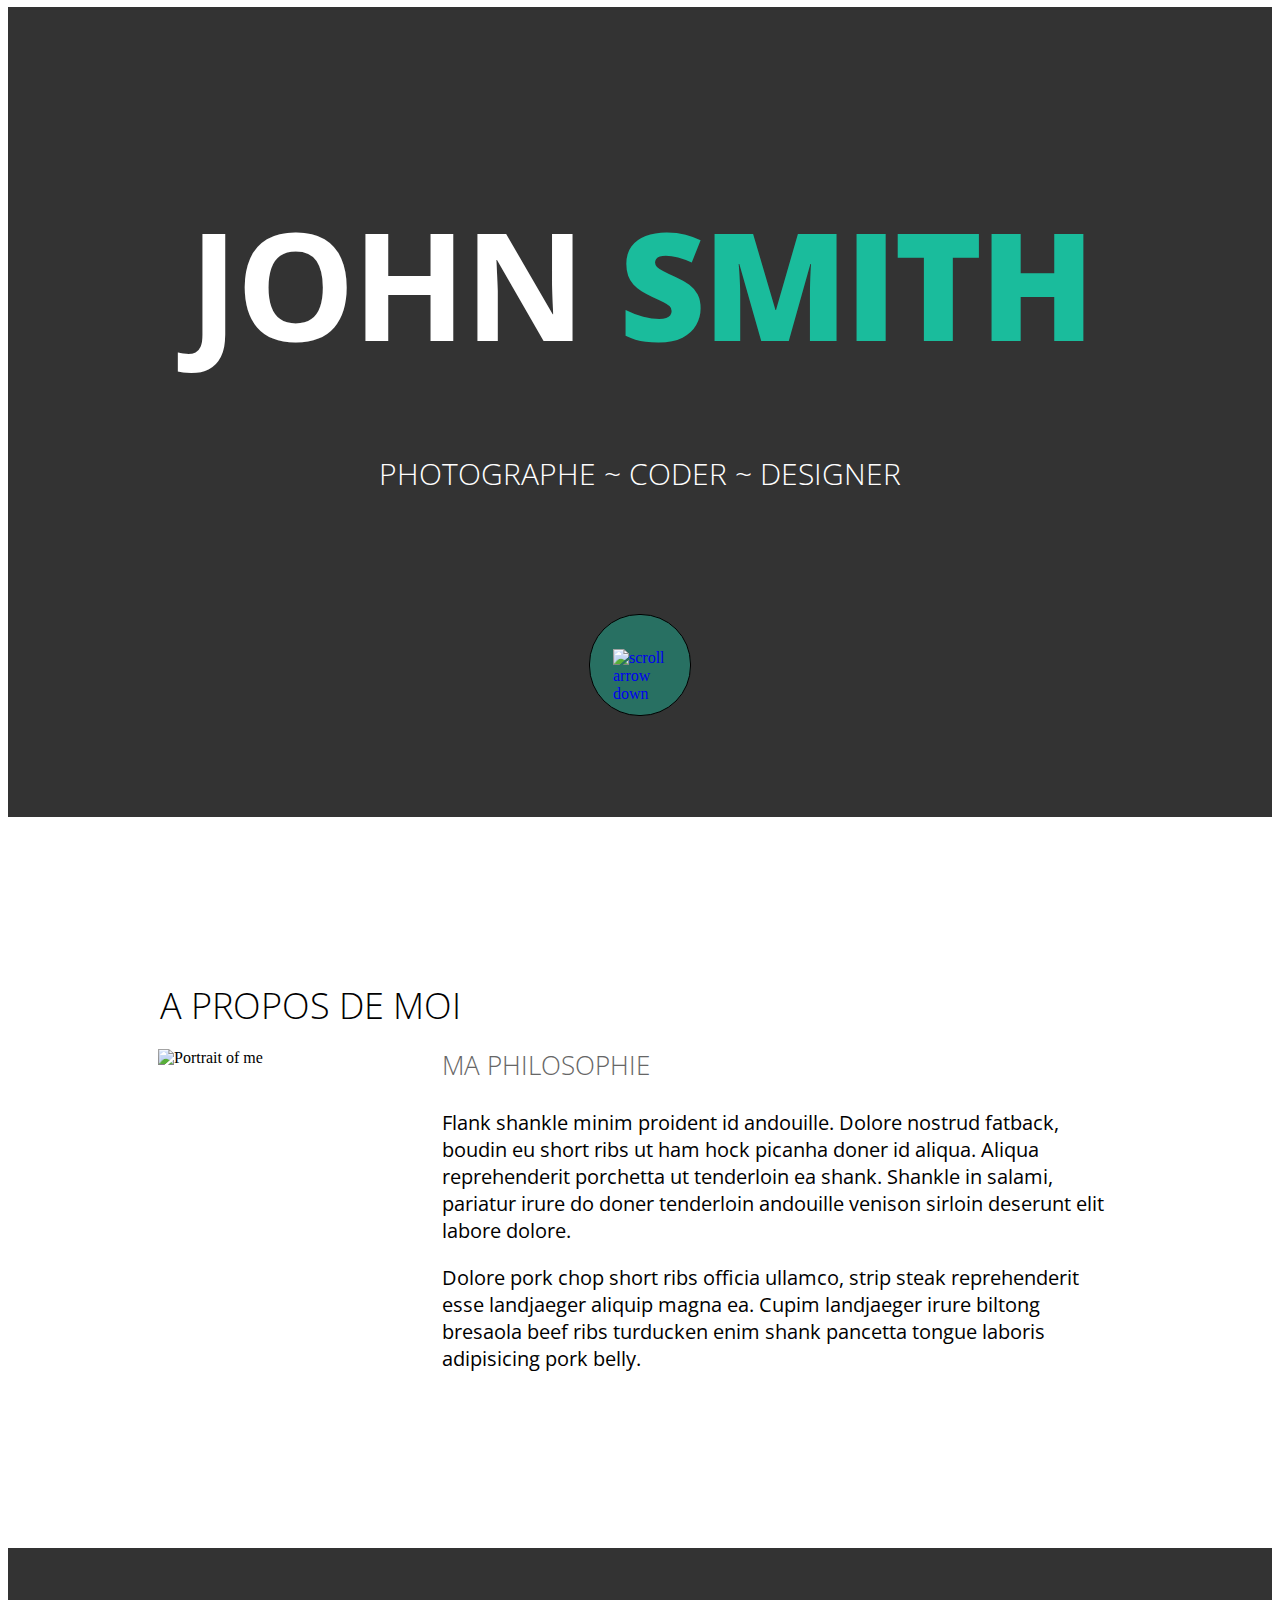
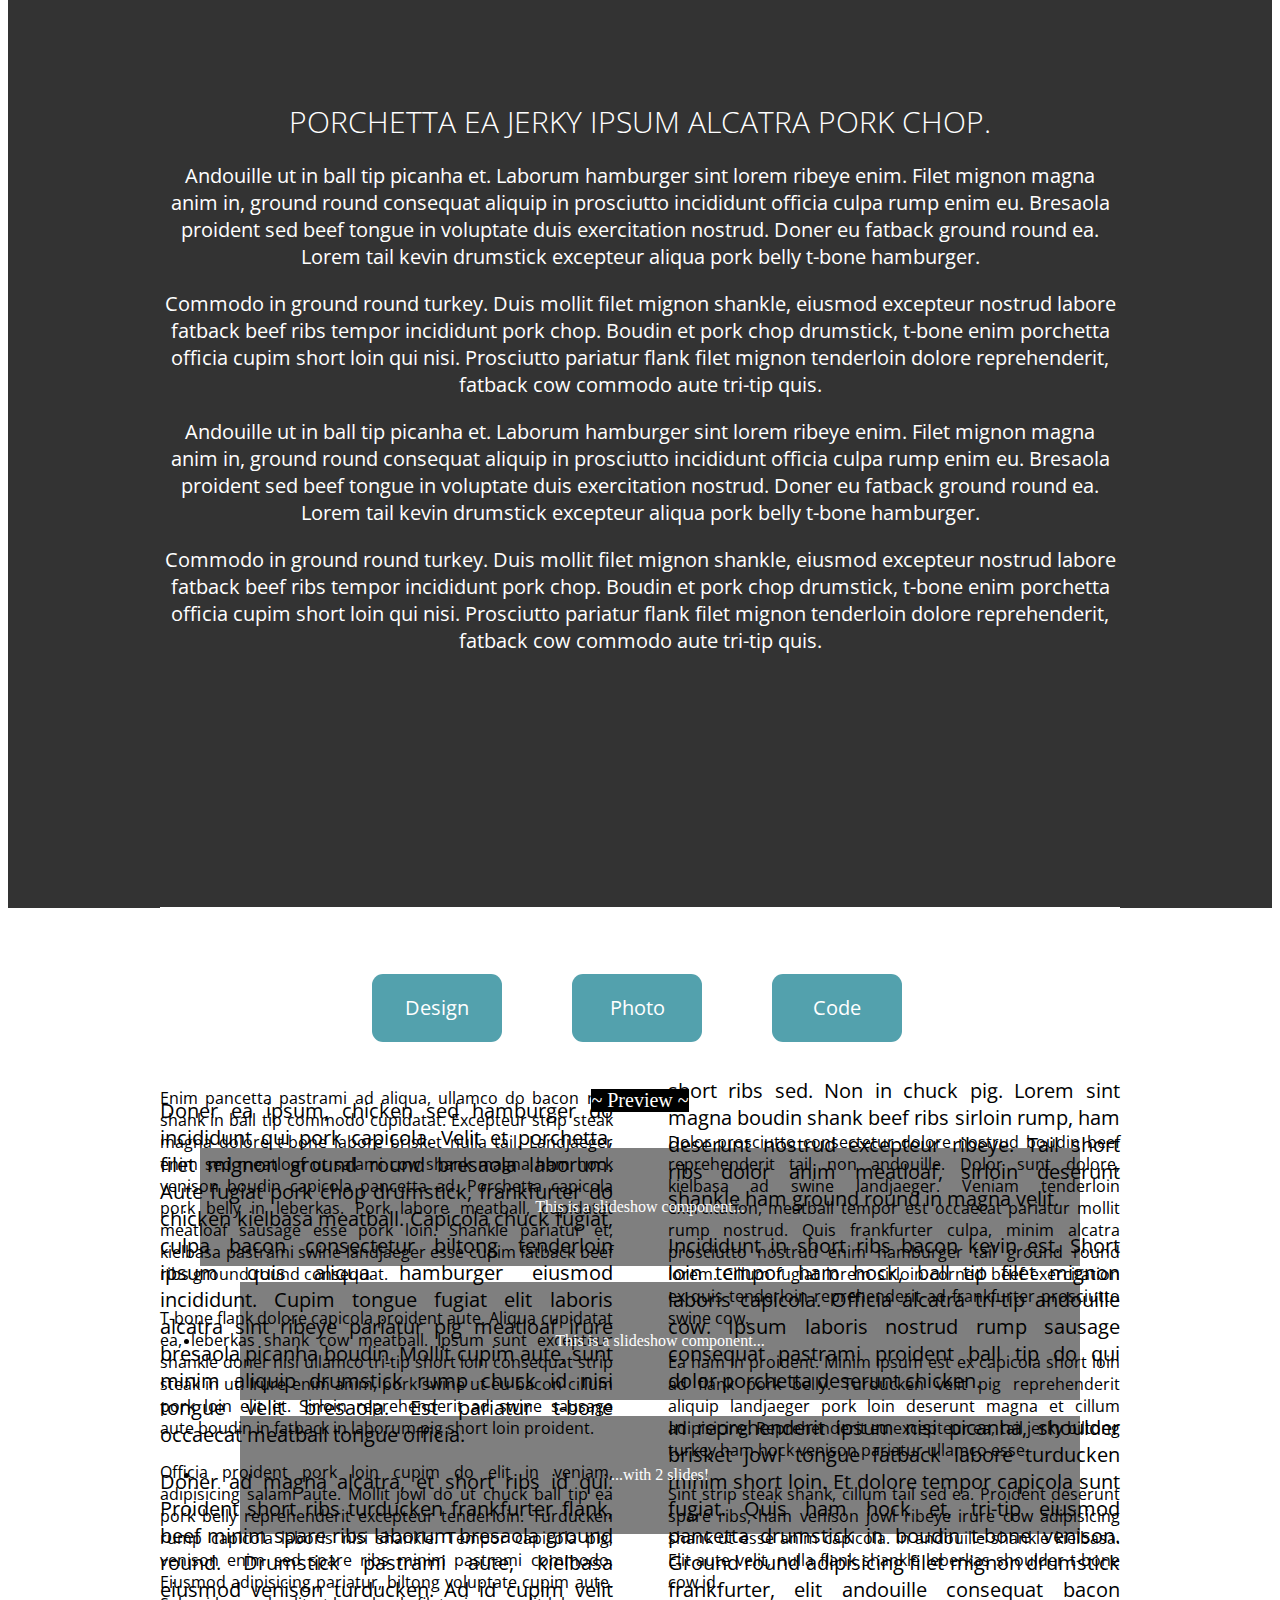
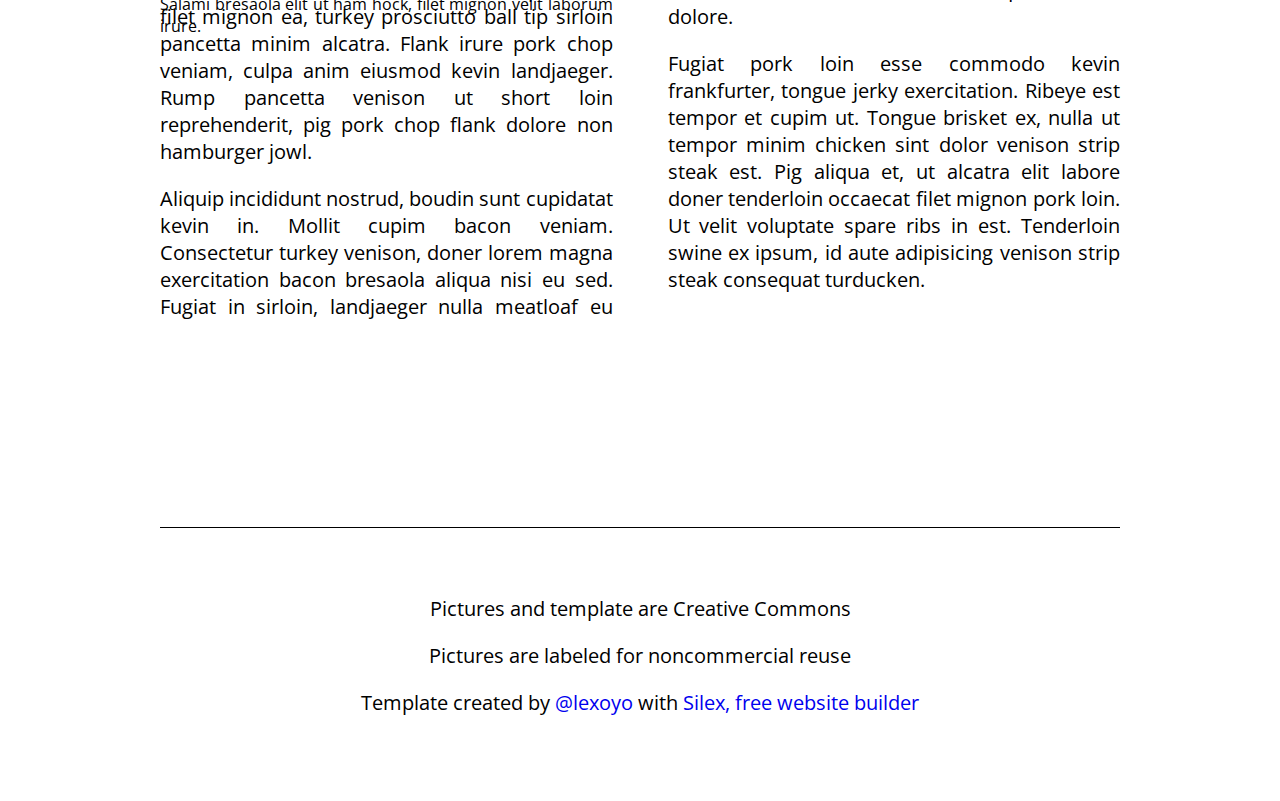
==== index.html @ e816210c "Batch update" ====
<!DOCTYPE html><html lang=""><head><script type="text/javascript" class="silex-json-styles" data-silex-static="">
    window.silex = window.silex || {}
    window.silex.data = {"site":{"width":960},"pages":[{"id":"page-design","displayName":"Design","link":{"linkType":"LinkTypePage","href":"#!page-design"},"canDelete":true,"canProperties":true,"canMove":true,"canRename":true,"opened":false},{"id":"page-photo","displayName":"Photo","link":{"linkType":"LinkTypePage","href":"#!page-photo"},"canDelete":true,"canProperties":true,"canMove":true,"canRename":true,"opened":false},{"id":"page-code","displayName":"Code","link":{"linkType":"LinkTypePage","href":"#!page-code"},"canDelete":true,"canProperties":true,"canMove":true,"canRename":true,"opened":false}]}</script>
    <meta charset="UTF-8">
    <!-- generator meta tag -->
    <!-- leave this for stats and Silex version check -->
    <meta name="generator" content="Silex v2.2.14">
    <!-- End of generator meta tag -->
    <link data-silex-static="" href="https://editor.silex.me/static/2.12/normalize.css" rel="stylesheet">
    <link data-silex-static="" href="https://editor.silex.me/static/2.12/front-end.css" rel="stylesheet">
    <script data-silex-static="" type="text/javascript" src="https://editor.silex.me/static/2.12/jquery.js"></script>
    <script data-silex-static="" type="text/javascript" src="https://editor.silex.me/static/2.12/jquery-ui.js" data-silex-remove-publish=""></script>
    <script data-silex-static="" type="text/javascript" src="https://editor.silex.me/static/2.12/pageable.js" data-silex-remove-publish=""></script>
    <script data-silex-static="" type="text/javascript" src="https://editor.silex.me/static/2.12/front-end.js"></script>

    <style class="silex-style">body, html {scroll-behavior: smooth;}.hero {min-height: 90vh;}.heading1 {text-shadow: 2px -2px 5px rgba(0, 0, 0, 0.75);}.button.page-link-active {background-color: #FC6F5C;}</style>
    <script type="text/javascript" class="silex-script"></script>
    <style class="silex-inline-styles">.body-initial {background-color: rgb(255, 255, 255); position: static;}.silex-id-1489143154958-1 {background-image: url(../../../../../libs/templates/silex-templates/perso2/assets/top-pic.jpg); background-position: center center; background-size: cover; background-repeat: no-repeat; background-color: rgba(51,51,51,1); position: static; margin-top: -1px;}.silex-id-1489143154957-0 {background-color: transparent; position: relative; margin-left: auto; margin-right: auto; display: flex; flex-direction: column; align-items: center; justify-content: space-evenly;}.silex-id-1440793860642-0 {width: 960px; top: 151px; left: 0px; background-color: transparent; border-top-left-radius: 5px; border-top-right-radius: 5px; border-bottom-right-radius: 5px; border-bottom-left-radius: 5px; border-top-width: 0px; border-right-width: 0px; border-bottom-width: 0px; border-left-width: 0px; border-top-style: solid; border-right-style: solid; border-bottom-style: solid; border-left-style: solid; min-height: 394px; position: static;}.silex-id-1440798151836-0 {width: 100px; top: 633px; left: 443px; background-color: rgba(26, 188, 156, 0.447059); border-top-left-radius: 50px; border-top-right-radius: 50px; border-bottom-right-radius: 50px; border-bottom-left-radius: 50px; border-top-width: 1px; border-right-width: 1px; border-bottom-width: 1px; border-left-width: 1px; border-top-style: solid; border-right-style: solid; border-bottom-style: solid; border-left-style: solid; border-top-color: rgb(0, 0, 0); border-right-color: rgb(0, 0, 0); border-bottom-color: rgb(0, 0, 0); border-left-color: rgb(0, 0, 0); min-height: 100px; position: static; display: flex; align-items: center; justify-content: center;}.silex-id-1484954814876-0 {width: 54px; top: 37px; left: 23px; height: 33px; position: static;}.silex-id-1489143327627-3 {background-color: transparent; position: static; margin-top: -1px;}.silex-id-1489143327626-2 {background-color: transparent; min-height: 733px; position: relative; margin-left: auto; margin-right: auto;}.silex-id-1440798996856-3 {width: 489px; top: 129px; left: 0px; min-height: 94px; position: absolute;}.silex-id-1440798669277-2 {width: 242px; top: 233px; left: -2px; height: 300px; position: absolute;}.silex-id-1440799193140-4 {width: 678px; top: 205px; left: 282px; min-height: 347px; position: absolute;}.silex-id-1489143411591-5 {background-color: rgba(51,51,51,1); background-image: url(../../../../../libs/templates/silex-templates/perso2/assets/pic2.jpg); position: static; margin-top: -1px;}.silex-id-1489143411591-4 {background-color: transparent; min-height: 960px; position: relative; margin-left: auto; margin-right: auto;}.silex-id-1440800016088-6 {width: 960px; top: 134px; left: 0px; min-height: 621px; position: absolute;}.silex-id-1489143528708-7 {position: static; margin-top: -1px;}.silex-id-1489143528708-6 {background-color: rgb(255, 255, 255); min-height: 1163px; position: relative; margin-left: auto; margin-right: auto;}.silex-id-1440800306868-7 {width: 130px; top: 67px; left: 212px; background-color: rgb(83, 161, 173); border-top-left-radius: 11px; border-top-right-radius: 11px; border-bottom-right-radius: 11px; border-bottom-left-radius: 11px; min-height: 40px; position: absolute;}.silex-id-1440800468283-8 {width: 130px; top: 67px; left: 412px; background-color: rgb(83, 161, 173); border-top-left-radius: 11px; border-top-right-radius: 11px; border-bottom-right-radius: 11px; border-bottom-left-radius: 11px; min-height: 40px; position: absolute;}.silex-id-1440800509589-9 {width: 130px; top: 67px; left: 612px; background-color: rgb(83, 161, 173); border-top-left-radius: 11px; border-top-right-radius: 11px; border-bottom-right-radius: 11px; border-bottom-left-radius: 11px; min-height: 40px; position: absolute;}.silex-id-1440800819834-10 {width: 960px; top: 170px; left: 0px; min-height: 960px; position: absolute;}.silex-id-1440801309675-13 {width: 960px; top: 180px; left: 0px; min-height: 960px; position: absolute;}.silex-id-1492792986749-1 {height: 979px; width: 960px; background-color: transparent; top: 162px; left: 0px; position: absolute;}.silex-id-1489143627408-9 {position: static; margin-top: -1px;}.silex-id-1489143627407-8 {background-color: rgb(255, 255, 255); min-height: 324px; position: relative; margin-left: auto; margin-right: auto;}.silex-id-1440801730160-14 {width: 960px; top: 58px; left: 0px; border-top-width: 1px; border-right-width: 0px; border-bottom-width: 0px; border-left-width: 0px; border-top-style: solid; border-right-style: solid; border-bottom-style: solid; border-left-style: solid; min-height: 218.25px; position: absolute;}@media only screen and (max-width: 480px) {.silex-id-1489143154957-0 {top: 0px; left: 12px; width: 445px;}.silex-id-1440793860642-0 {top: 75px; left: 11px; width: 423px; min-height: 558px;}.silex-id-1440798151836-0 {width: 70px; min-height: 70px;}.silex-id-1489143327627-3 {top: 1020px; left: 0px;}.silex-id-1489143327626-2 {min-height: 1014px;}.silex-id-1489143528708-7 {top: 6167px; left: 0px;}.silex-id-1489143528708-6 {min-height: 472px;}.silex-id-1440801309675-13 {top: 195px; left: 11px; width: 423px; min-height: 2525px;}}</style>





















    



    
    <title></title>





















































    <meta name="viewport" content="width=device-width, initial-scale=1, maximum-scale=2.2" data-silex-viewport="">












    
    
    
    
<link href="https://fonts.googleapis.com/css?family=Open+Sans:700,300" rel="stylesheet" class="silex-custom-font"><script src="https://editor.silex.me/static/2.12/unslider/unslider-min.js" data-silex-static="" data-dependency=""></script><script src="https://editor.silex.me/static/2.12/unslider/unslider-min.js" data-silex-static="" data-dependency=""></script><link rel="stylesheet" href="https://editor.silex.me/static/2.12/unslider/unslider.css" data-silex-static="" data-dependency=""><link rel="stylesheet" href="https://editor.silex.me/static/2.12/unslider/unslider.css" data-silex-static="" data-dependency=""><style class="silex-style-settings">.website-width {width: 960px;}@media (min-width: 481px) {.silex-editor {min-width: 1160px;}}</style><style class="silex-prodotype-style" data-style-id="all-style">h1 {font-weight: 700; font-size: 150px; color: #FFFFFF; text-align: center; line-height: 1; letter-spacing: -3px;}h2 {font-weight: 300; font-size: 30px; color: #FFFFFF; text-align: center; text-transform: uppercase; line-height: 1;}h3 {font-weight: 300; font-size: 36px; text-transform: uppercase;}.text-element > .silex-element-content {font-family: 'Open Sans', sans-serif;}p {font-size: 20px;}a {text-decoration: none;}[data-silex-href] {text-decoration: none;}@media only screen and (max-width: 480px) {h1 {font-weight: 300; margin-left: 10px; margin-right: 10px;}h2 {margin-left: 10px; margin-right: 10px;}h3 {padding-left: 10px; padding-right: 10px;}.text-element > .silex-element-content {font-size: 150%;}p {font-size: 150%; padding-left: 10px; padding-right: 10px;}b {font-weight: 300;}}</style><style class="silex-prodotype-style" data-style-id="text-style-1">.text-style-1 b {color: #1ABC9C;}</style><style class="silex-prodotype-style" data-style-id="content-black">.content-black h3 {font-size: 26px; color: #666666;}</style><style class="silex-prodotype-style" data-style-id="content-white">.content-white.text-element > .silex-element-content {color: #FFFFFF; text-align: center;}</style><style class="silex-prodotype-style" data-style-id="content-columns">.content-columns.text-element > .silex-element-content {text-align: justify; columns: 2; column-gap: 55px;}@media only screen and (max-width: 480px) {.content-columns.text-element > .silex-element-content {columns: 1;}}</style><style class="silex-prodotype-style" data-style-id="footer">.footer.text-element > .silex-element-content {text-align: center;}</style></head>

<body data-silex-id="body-initial" class="body-initial enable-mobile all-style prevent-resizable prevent-selectable editable-style silex-runtime" data-silex-type="container-element" style="">
    <section data-silex-type="container-element" class="container-element editable-style silex-id-1489143154958-1 section-element prevent-resizable" data-silex-id="silex-id-1489143154958-1">
        <div data-silex-type="container-element" class="editable-style silex-element-content silex-id-1489143154957-0 container-element hero website-width" data-silex-id="silex-id-1489143154957-0">
            
            
        <div data-silex-id="silex-id-1440793860642-0" class="editable-style silex-id-1440793860642-0 text-element top-text text-style-1" data-silex-type="text-element">
                <div class="silex-element-content normal">
                    <h1>JOHN <b>SMITH</b> </h1>
                    
                        <h2>Photographe ~ Coder ~ Designer </h2>
                    
                </div>
            </div><a data-silex-id="silex-id-1440798151836-0" class="editable-style silex-id-1440798151836-0 container-element go-down" data-silex-type="container-element" href="#after-hero">

                <div data-silex-type="image-element" class="editable-style silex-id-1484954814876-0 image-element" data-silex-id="silex-id-1484954814876-0"><img src="../../../../../libs/templates/silex-templates/perso2/assets/scroll_arrow.png" class="" alt="scroll arrow down"></div>
            </a></div>
    </section>
    <section data-silex-type="container-element" class="container-element editable-style silex-id-1489143327627-3 section-element prevent-resizable" data-silex-id="silex-id-1489143327627-3" style="">
        
    <div data-silex-type="container-element" class="editable-style silex-element-content silex-id-1489143327626-2 container-element website-width" data-silex-id="silex-id-1489143327626-2" id="after-hero">

            
            
            
        <div data-silex-id="silex-id-1440798996856-3" class="editable-style silex-id-1440798996856-3 text-element" data-silex-type="text-element">
                <div class="silex-element-content normal">
                    <h3>A propos de moi</h3>
                </div>
            </div><div data-silex-id="silex-id-1440798669277-2" class="editable-style silex-id-1440798669277-2 image-element" data-silex-type="image-element"><img class="" src="../../../../../libs/templates/silex-templates/perso2/assets/me.jpg" alt="Portrait of me">
            </div><div data-silex-id="silex-id-1440799193140-4" class="editable-style silex-id-1440799193140-4 text-element content-black" data-silex-type="text-element">
                <div class="silex-element-content normal">
                    <h3>Ma philosophie<br></h3>
                    <p>Flank shankle minim proident id andouille. Dolore nostrud fatback, boudin eu short ribs ut ham hock picanha doner id aliqua. Aliqua reprehenderit porchetta ut tenderloin ea shank. Shankle in salami, pariatur irure do doner tenderloin
                        andouille venison sirloin deserunt elit labore dolore.
                        <br>
                    </p>
                    <p> Dolore pork chop short ribs officia ullamco, strip steak reprehenderit esse landjaeger aliquip magna ea. Cupim landjaeger irure biltong bresaola beef ribs turducken enim shank pancetta tongue laboris adipisicing pork belly.</p>
                </div>
            </div></div></section>
    <section data-silex-type="container-element" class="container-element editable-style silex-id-1489143411591-5 section-element prevent-resizable" data-silex-id="silex-id-1489143411591-5">
        <div data-silex-type="container-element" class="editable-style silex-element-content website-width silex-id-1489143411591-4 container-element" data-silex-id="silex-id-1489143411591-4">
            <div data-silex-id="silex-id-1440800016088-6" class="editable-style silex-id-1440800016088-6 text-element middle-text content-white" data-silex-type="text-element">
                <div class="silex-element-content normal">
                    <h2>Porchetta ea jerky ipsum alcatra pork chop. <br></h2>
                    <p>Andouille ut in ball tip picanha et. Laborum hamburger sint lorem ribeye enim. Filet mignon magna anim in, ground round consequat aliquip in prosciutto incididunt officia culpa rump enim eu. Bresaola proident sed beef tongue in voluptate
                        duis exercitation nostrud. Doner eu fatback ground round ea. Lorem tail kevin drumstick excepteur aliqua pork belly t-bone hamburger.</p>
                    <p></p>
                    <p>Commodo in ground round turkey. Duis mollit filet mignon shankle, eiusmod excepteur nostrud labore fatback beef ribs tempor incididunt pork chop. Boudin et pork chop drumstick, t-bone enim porchetta officia cupim short loin qui nisi.
                        Prosciutto pariatur flank filet mignon tenderloin dolore reprehenderit, fatback cow commodo aute tri-tip quis.</p>
                    <p>Andouille ut in ball tip picanha et. Laborum hamburger sint lorem ribeye enim. Filet mignon magna anim in, ground round consequat aliquip in prosciutto incididunt officia culpa rump enim eu. Bresaola proident sed beef tongue in voluptate
                        duis exercitation nostrud. Doner eu fatback ground round ea. Lorem tail kevin drumstick excepteur aliqua pork belly t-bone hamburger.
                    </p>
                    <p>Commodo in ground round turkey. Duis mollit filet mignon shankle, eiusmod excepteur nostrud labore fatback beef ribs tempor incididunt pork chop. Boudin et pork chop drumstick, t-bone enim porchetta officia cupim short loin qui nisi.
                        Prosciutto pariatur flank filet mignon tenderloin dolore reprehenderit, fatback cow commodo aute tri-tip quis.</p>
                    <p></p>
                </div>
            </div>
        </div>
    </section>




































    























































    <div data-silex-type="container-element" class="container-element editable-style silex-id-1489143528708-7 section-element prevent-resizable" data-silex-id="silex-id-1489143528708-7">
        
    <div data-silex-type="container-element" class="editable-style silex-element-content silex-id-1489143528708-6 container-element website-width" data-silex-id="silex-id-1489143528708-6" id="menu">
            
            
            
            

            
            
        <a data-silex-id="silex-id-1440800306868-7" class="editable-style silex-id-1440800306868-7 text-element button content-white" data-silex-type="text-element" style="top: 67px; left: 212px; width: 130px; min-height: 68px;" href="#!page-design#menu">
                <div class="silex-element-content normal"><p>Design
                </p></div>
            </a><a data-silex-id="silex-id-1440800468283-8" class="editable-style text-element button silex-id-1440800468283-8 content-white" data-silex-type="text-element" style="top: 67px; left: 412px; width: 130px; min-height: 68px;" href="#!page-photo#menu">
                <div class="silex-element-content normal"><p>Photo
                </p></div>
            </a><a data-silex-id="silex-id-1440800509589-9" class="editable-style text-element button silex-id-1440800509589-9 content-white" data-silex-type="text-element" style="top: 67px; left: 612px; width: 130px; min-height: 68px;" href="#!page-code#menu">
                <div class="silex-element-content normal"><p>Code
                </p></div>
            </a><div data-silex-id="silex-id-1440800819834-10" class="editable-style silex-id-1440800819834-10 text-element col content-columns page-design paged-element" data-silex-type="text-element" style="top: 170px; width: 960px; min-height: 960px;">
                <div class="silex-element-content normal"><p>Doner ea ipsum, chicken sed hamburger do incididunt qui pork capicola. Velit et porchetta, filet mignon ground round bresaola laborum. Aute fugiat pork chop drumstick, frankfurter do chicken kielbasa meatball. Capicola chuck fugiat, culpa
                    bacon consectetur biltong tenderloin ipsum quis aliqua hamburger eiusmod incididunt. Cupim tongue fugiat elit laboris alcatra sint ribeye pariatur pig meatloaf irure bresaola picanha boudin. Mollit cupim aute, sunt minim aliquip drumstick
                    rump chuck id nisi tongue velit bresaola. Est pariatur t-bone occaecat meatball tongue officia. <br></p><p>Doner ad magna alcatra, et short ribs id qui. Proident short ribs turducken frankfurter flank, beef minim spare ribs laborum bresaola ground round. Drumstick pastrami aute, kielbasa eiusmod venison turducken. Ad id cupim velit
                    filet mignon ea, turkey prosciutto ball tip sirloin pancetta minim alcatra. Flank irure pork chop veniam, culpa anim eiusmod kevin landjaeger. Rump pancetta venison ut short loin reprehenderit, pig pork chop flank dolore non hamburger
                    jowl. <br></p><p>Aliquip incididunt nostrud, boudin sunt cupidatat kevin in. Mollit cupim bacon veniam. Consectetur turkey venison, doner lorem magna exercitation bacon bresaola aliqua nisi eu sed. Fugiat in sirloin, landjaeger nulla meatloaf eu
                    short ribs sed. Non in chuck pig. Lorem sint magna boudin shank beef ribs sirloin rump, ham deserunt nostrud excepteur ribeye. Tail short ribs dolor anim meatloaf, sirloin deserunt shankle ham ground round in magna velit. <br></p><p>Incididunt in short ribs bacon kevin est. Short loin tempor ham hock, ball tip filet mignon laboris capicola. Officia alcatra tri-tip andouille cow. Ipsum laboris nostrud rump sausage consequat pastrami proident ball tip do qui
                    dolor porchetta deserunt chicken. <br></p><p>In reprehenderit ipsum nisi picanha, shoulder brisket jowl tongue fatback labore turducken minim short loin. Et dolore tempor capicola sunt fugiat. Quis ham hock et, tri-tip eiusmod pancetta drumstick in boudin t-bone venison.
                    Ground round adipisicing filet mignon drumstick frankfurter, elit andouille consequat bacon dolore. <br></p><p>Fugiat pork loin esse commodo kevin frankfurter, tongue jerky exercitation. Ribeye est tempor et cupim ut. Tongue brisket ex, nulla ut tempor minim chicken sint dolor venison strip steak est. Pig aliqua et, ut alcatra elit labore
                    doner tenderloin occaecat filet mignon pork loin. Ut velit voluptate spare ribs in est. Tenderloin swine ex ipsum, id aute adipisicing venison strip steak consequat turducken.</p></div>
            </div><div data-silex-id="silex-id-1440801309675-13" class="editable-style text-element col silex-id-1440801309675-13 content-columns page-code paged-element" data-silex-type="text-element">
                <div class="silex-element-content normal">Enim pancetta pastrami ad aliqua, ullamco do bacon nisi shank in ball tip commodo cupidatat. Excepteur strip steak magna dolore t-bone labore brisket nulla tail. Landjaeger enim sed meatloaf ut salami cow shank magna ham hock venison boudin
                    capicola pancetta ad. Porchetta capicola pork belly in leberkas. Pork labore meatball, cupidatat meatloaf sausage esse pork loin. Shankle pariatur et, kielbasa pastrami swine landjaeger esse cupim fatback beef ribs ground round consequat.
                    <br>
                    <br>T-bone flank dolore capicola proident aute. Aliqua cupidatat ea, leberkas shank cow meatball. Ipsum sunt excepteur shankle doner nisi ullamco tri-tip short loin consequat strip steak in ut. Irure enim anim, pork swine ut eu bacon
                    cillum pork loin elit et. Sirloin reprehenderit ad swine sausage aute boudin in fatback in laborum pig short loin proident.
                    <br>
                    <br>Officia proident pork loin cupim do elit in veniam, adipisicing salami aute. Mollit jowl do ut chuck ball tip ea pork belly reprehenderit excepteur tenderloin. Turducken rump capicola laboris nisi shankle. Tempor capicola pig,
                    venison enim sed spare ribs minim pastrami commodo. Eiusmod adipisicing pariatur, biltong voluptate cupim aute. Salami bresaola elit ut ham hock, filet mignon velit laborum irure.
                    <br>
                    <br>
                    <br>
                    <br>Dolor prosciutto consectetur dolore nostrud boudin beef reprehenderit tail non andouille. Dolor sunt dolore, kielbasa ad swine landjaeger. Veniam tenderloin exercitation, meatball tempor est occaecat pariatur mollit rump nostrud.
                    Quis frankfurter culpa, minim alcatra prosciutto nostrud enim hamburger tail ground round lorem. Cillum fugiat lorem sirloin corned beef exercitation ex quis tenderloin reprehenderit ad frankfurter prosciutto swine cow.
                    <br>
                    <br>Ea ham in proident. Minim ipsum est ex capicola short loin ad flank pork belly. Turducken velit pig reprehenderit aliquip landjaeger pork loin deserunt magna et cillum adipisicing. Reprehenderit eu excepteur ea, tail jerky biltong
                    turkey ham hock venison pariatur ullamco esse.
                    <br>
                    <br>Sint strip steak shank, cillum tail sed ea. Proident deserunt spare ribs, ham venison jowl ribeye irure cow adipisicing shank ut esse anim capicola. In andouille shankle kielbasa. Elit aute velit, nulla flank shankle leberkas shoulder
                    t-bone cow id.
                    <br>
                    <br>
                    <br>
                </div>
            </div><div data-silex-type="html-element" class="editable-style silex-id-1492792986749-1 html-element silex-component silex-component-slideshow silex-use-height-not-minheight page-photo paged-element" data-silex-id="silex-id-1492792986749-1">
                <div class="silex-element-content"><div id="parent_1668696422545_940">
<!-- preview -->
<div class="prodotype-preview">
  
  <div class="preview-text prodotype-force-size"><p>~ Preview ~</p></div>
  <figure class="slide-0">
    <div class="slide-image prodotype-force-size">
      
        <figcaption>This is a slideshow component...</figcaption>
      
    </div>
  </figure>
  
</div>
<div id="id_1668696422545_940">
  <!-- runtime -->
  <!-- the whole slideshow -->
  <ul class="prodotype-runtime">
  
    <li><figure class="slide-0">
      
      <div class="slide-image">
        
          <figcaption>This is a slideshow component...</figcaption>
        
      </div>
      
    </figure></li>
  
    <li><figure class="slide-1">
      
      <div class="slide-image">
        
          <figcaption>...with 2 slides!</figcaption>
        
      </div>
      
    </figure></li>
  
  </ul>
</div>
</div>
<style>#parent_1668696422545_940 .prodotype-preview {list-style-type: none; margin: 0; padding: 0;}#parent_1668696422545_940 .prodotype-preview .preview-text {display: flex; align-items: center; justify-content: center;}#parent_1668696422545_940 .prodotype-preview .preview-text p {z-index: 1; background-color: black; color: white;}#parent_1668696422545_940 .slide-0 .slide-image {background-image: url(http://localhost:6805/ce/fs/get/Documents/silex/silex-meta/packages/silex-templates/perso2/assets/top-pic.jpg);}#parent_1668696422545_940 .slide-1 .slide-image {background-image: url(http://localhost:6805/ce/fs/get/Documents/silex/silex-meta/packages/silex-templates/perso2/assets/pic2.jpg);}#parent_1668696422545_940 .unslider {position: relative;}#parent_1668696422545_940 .slide-image {width: 100%; display: flex; justify-content: center; background-repeat: no-repeat; background-size: cover; background-position: 50%; align-items: flex-end;}#parent_1668696422545_940 figcaption {padding: 50px; color: white; background-color: rgba(0,0,0,0.5); width: 100%; text-align: center;}#parent_1668696422545_940 .unslider-nav {position: absolute; bottom: 10px; left: 0; right: 0; top: auto; margin: 0;}#parent_1668696422545_940 .unslider-nav ol {text-align: center;}#parent_1668696422545_940 .unslider-nav ol li.unslider-active {background: #fff; cursor: default; opacity: 1;}#parent_1668696422545_940 .unslider-nav ol li {display: inline-block; float: none; width: 6px; height: 6px; margin: 0 4px; padding: 3px; background: transparent; border-radius: 10px; overflow: hidden; text-indent: -999em; border: 2px solid #fff; cursor: pointer; opacity: .4;}#parent_1668696422545_940 .unslider-arrow {display: block; width: 32px; height: 32px; top: 50%; right: 16px; left: auto; margin-top: -16px; overflow: hidden; background: rgba(0,0,0,.2) no-repeat 50% 50%; background-image: url([data-uri]); background-size: 7px 11px; border-radius: 32px; text-indent: -999em; opacity: .6; transition: opacity .2s;}#parent_1668696422545_940 .unslider-arrow.prev {left: 16px; right: auto; -ms-transform: rotate(-180deg); transform: rotate(-180deg);}</style>
<script type="text/javascript">
  (function() {
    // do not start in the editor (it would mess with the markup)
    if(!$('body').hasClass('silex-runtime')) return;

    var $slider = $('#id_1668696422545_940')
    var slider = $slider.unslider({
      'autoplay': false,
      'speed': 750,
      'delay': 3000,
      'index': 0,
      'nav': true,
      'animation': 'horizontal',
      'arrows': true
    });
    //  Listen to slide changes
    
    // apply element height to the images
    var silexElement = $slider.closest('.editable-style');
    var elementMinHeight = silexElement.css('height');
    var elementWidth = silexElement.css('width');
    $('#id_1668696422545_940 li .slide-image').css({
      'height': elementMinHeight
    });
    

    setTimeout(function(){
      // use onswipe.js
      // Fix #1127
      if(window.onSwipe) {
        window.onSwipe('left', function(){ $slider.data('unslider').next()})
        window.onSwipe('right', function(){ $slider.data('unslider').prev()})
      } else {
        console.warn('onswipe.js script is not found, swipe gestures might no work')
      }
    }, 0)
  })();
</script>
</div>
            </div></div></div>
    <footer data-silex-type="container-element" class="container-element editable-style silex-id-1489143627408-9 section-element prevent-resizable" data-silex-id="silex-id-1489143627408-9">
        <div data-silex-type="container-element" class="editable-style silex-element-content website-width silex-id-1489143627407-8 container-element" data-silex-id="silex-id-1489143627407-8">
            <div data-silex-id="silex-id-1440801730160-14" class="editable-style silex-id-1440801730160-14 text-element footer" data-silex-type="text-element">
                <div class="silex-element-content normal"><p><br></p><p>Pictures and template are Creative Commons
                        </p><p>Pictures are labeled for noncommercial reuse
                        </p><p>Template created by <a href="//lexoyo.me/">@lexoyo</a> with <a href="//www.silex.me/">Silex, free website builder</a></p>
                    
                </div>
            </div>
        </div>
    </footer>












</body></html>
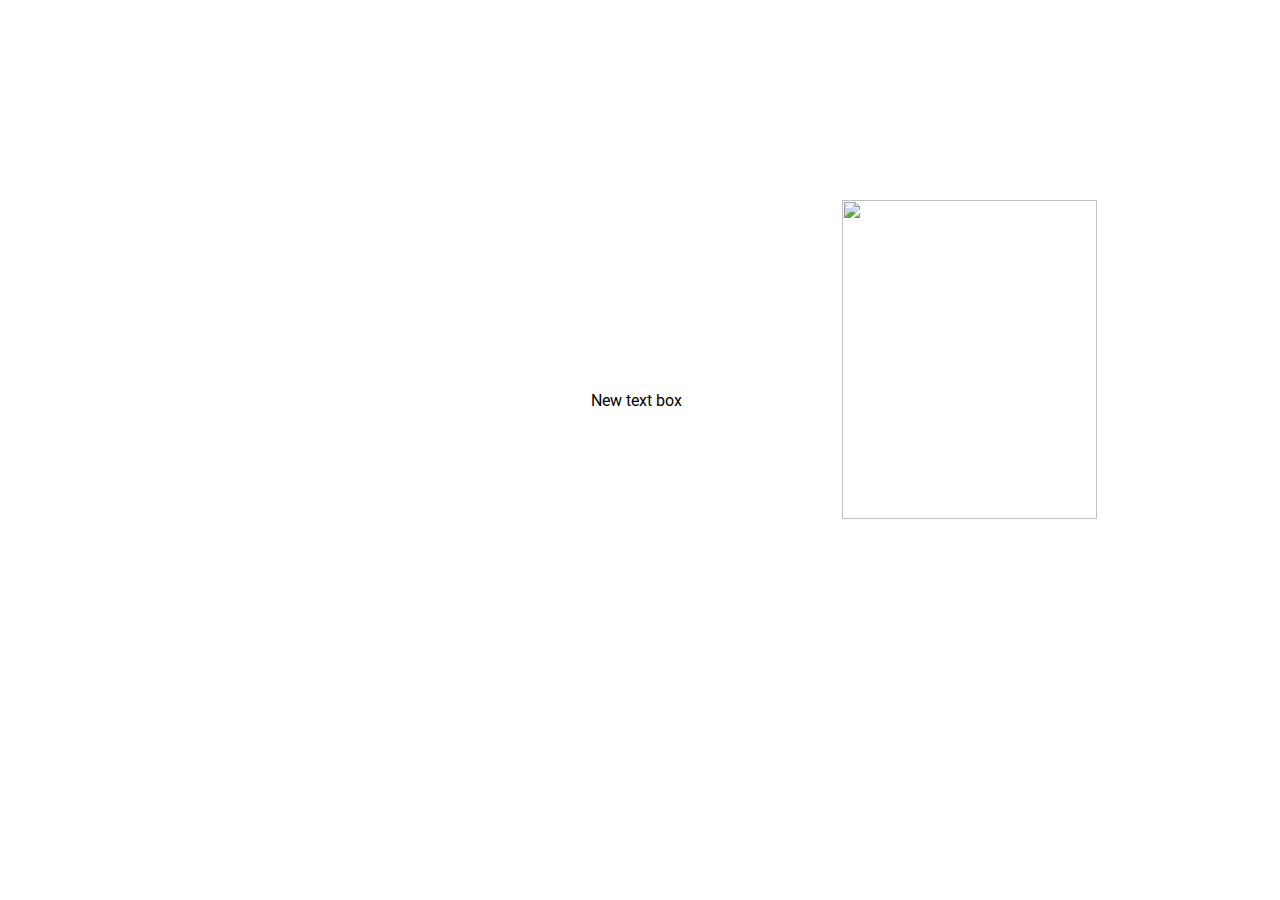
==== commit 20bad9e3: "Batch update" ====
--- a/index.html
+++ b/index.html
@@ -1,105 +1,27 @@
-<!DOCTYPE html><html lang=""><head><script type="text/javascript" class="silex-json-styles" data-silex-static="">
-    window.silex = window.silex || {}
-    window.silex.data = {"site":{"width":960},"pages":[{"id":"page-design","displayName":"Design","link":{"linkType":"LinkTypePage","href":"#!page-design"},"canDelete":true,"canProperties":true,"canMove":true,"canRename":true,"opened":false},{"id":"page-photo","displayName":"Photo","link":{"linkType":"LinkTypePage","href":"#!page-photo"},"canDelete":true,"canProperties":true,"canMove":true,"canRename":true,"opened":false},{"id":"page-code","displayName":"Code","link":{"linkType":"LinkTypePage","href":"#!page-code"},"canDelete":true,"canProperties":true,"canMove":true,"canRename":true,"opened":false}]}</script>
+<!doctype html><html class="" lang=""><head>
     <meta charset="UTF-8">
     <!-- generator meta tag -->
     <!-- leave this for stats and Silex version check -->
     <meta name="generator" content="Silex v2.2.14">
     <!-- End of generator meta tag -->
-    <link data-silex-static="" href="https://editor.silex.me/static/2.12/normalize.css" rel="stylesheet">
-    <link data-silex-static="" href="https://editor.silex.me/static/2.12/front-end.css" rel="stylesheet">
-    <script data-silex-static="" type="text/javascript" src="https://editor.silex.me/static/2.12/jquery.js"></script>
-    <script data-silex-static="" type="text/javascript" src="https://editor.silex.me/static/2.12/jquery-ui.js" data-silex-remove-publish=""></script>
-    <script data-silex-static="" type="text/javascript" src="https://editor.silex.me/static/2.12/pageable.js" data-silex-remove-publish=""></script>
-    <script data-silex-static="" type="text/javascript" src="https://editor.silex.me/static/2.12/front-end.js"></script>
-
-    <style class="silex-style">body, html {scroll-behavior: smooth;}.hero {min-height: 90vh;}.heading1 {text-shadow: 2px -2px 5px rgba(0, 0, 0, 0.75);}.button.page-link-active {background-color: #FC6F5C;}</style>
-    <script type="text/javascript" class="silex-script"></script>
-    <style class="silex-inline-styles">.body-initial {background-color: rgb(255, 255, 255); position: static;}.silex-id-1489143154958-1 {background-image: url(../../../../../libs/templates/silex-templates/perso2/assets/top-pic.jpg); background-position: center center; background-size: cover; background-repeat: no-repeat; background-color: rgba(51,51,51,1); position: static; margin-top: -1px;}.silex-id-1489143154957-0 {background-color: transparent; position: relative; margin-left: auto; margin-right: auto; display: flex; flex-direction: column; align-items: center; justify-content: space-evenly;}.silex-id-1440793860642-0 {width: 960px; top: 151px; left: 0px; background-color: transparent; border-top-left-radius: 5px; border-top-right-radius: 5px; border-bottom-right-radius: 5px; border-bottom-left-radius: 5px; border-top-width: 0px; border-right-width: 0px; border-bottom-width: 0px; border-left-width: 0px; border-top-style: solid; border-right-style: solid; border-bottom-style: solid; border-left-style: solid; min-height: 394px; position: static;}.silex-id-1440798151836-0 {width: 100px; top: 633px; left: 443px; background-color: rgba(26, 188, 156, 0.447059); border-top-left-radius: 50px; border-top-right-radius: 50px; border-bottom-right-radius: 50px; border-bottom-left-radius: 50px; border-top-width: 1px; border-right-width: 1px; border-bottom-width: 1px; border-left-width: 1px; border-top-style: solid; border-right-style: solid; border-bottom-style: solid; border-left-style: solid; border-top-color: rgb(0, 0, 0); border-right-color: rgb(0, 0, 0); border-bottom-color: rgb(0, 0, 0); border-left-color: rgb(0, 0, 0); min-height: 100px; position: static; display: flex; align-items: center; justify-content: center;}.silex-id-1484954814876-0 {width: 54px; top: 37px; left: 23px; height: 33px; position: static;}.silex-id-1489143327627-3 {background-color: transparent; position: static; margin-top: -1px;}.silex-id-1489143327626-2 {background-color: transparent; min-height: 733px; position: relative; margin-left: auto; margin-right: auto;}.silex-id-1440798996856-3 {width: 489px; top: 129px; left: 0px; min-height: 94px; position: absolute;}.silex-id-1440798669277-2 {width: 242px; top: 233px; left: -2px; height: 300px; position: absolute;}.silex-id-1440799193140-4 {width: 678px; top: 205px; left: 282px; min-height: 347px; position: absolute;}.silex-id-1489143411591-5 {background-color: rgba(51,51,51,1); background-image: url(../../../../../libs/templates/silex-templates/perso2/assets/pic2.jpg); position: static; margin-top: -1px;}.silex-id-1489143411591-4 {background-color: transparent; min-height: 960px; position: relative; margin-left: auto; margin-right: auto;}.silex-id-1440800016088-6 {width: 960px; top: 134px; left: 0px; min-height: 621px; position: absolute;}.silex-id-1489143528708-7 {position: static; margin-top: -1px;}.silex-id-1489143528708-6 {background-color: rgb(255, 255, 255); min-height: 1163px; position: relative; margin-left: auto; margin-right: auto;}.silex-id-1440800306868-7 {width: 130px; top: 67px; left: 212px; background-color: rgb(83, 161, 173); border-top-left-radius: 11px; border-top-right-radius: 11px; border-bottom-right-radius: 11px; border-bottom-left-radius: 11px; min-height: 40px; position: absolute;}.silex-id-1440800468283-8 {width: 130px; top: 67px; left: 412px; background-color: rgb(83, 161, 173); border-top-left-radius: 11px; border-top-right-radius: 11px; border-bottom-right-radius: 11px; border-bottom-left-radius: 11px; min-height: 40px; position: absolute;}.silex-id-1440800509589-9 {width: 130px; top: 67px; left: 612px; background-color: rgb(83, 161, 173); border-top-left-radius: 11px; border-top-right-radius: 11px; border-bottom-right-radius: 11px; border-bottom-left-radius: 11px; min-height: 40px; position: absolute;}.silex-id-1440800819834-10 {width: 960px; top: 170px; left: 0px; min-height: 960px; position: absolute;}.silex-id-1440801309675-13 {width: 960px; top: 180px; left: 0px; min-height: 960px; position: absolute;}.silex-id-1492792986749-1 {height: 979px; width: 960px; background-color: transparent; top: 162px; left: 0px; position: absolute;}.silex-id-1489143627408-9 {position: static; margin-top: -1px;}.silex-id-1489143627407-8 {background-color: rgb(255, 255, 255); min-height: 324px; position: relative; margin-left: auto; margin-right: auto;}.silex-id-1440801730160-14 {width: 960px; top: 58px; left: 0px; border-top-width: 1px; border-right-width: 0px; border-bottom-width: 0px; border-left-width: 0px; border-top-style: solid; border-right-style: solid; border-bottom-style: solid; border-left-style: solid; min-height: 218.25px; position: absolute;}@media only screen and (max-width: 480px) {.silex-id-1489143154957-0 {top: 0px; left: 12px; width: 445px;}.silex-id-1440793860642-0 {top: 75px; left: 11px; width: 423px; min-height: 558px;}.silex-id-1440798151836-0 {width: 70px; min-height: 70px;}.silex-id-1489143327627-3 {top: 1020px; left: 0px;}.silex-id-1489143327626-2 {min-height: 1014px;}.silex-id-1489143528708-7 {top: 6167px; left: 0px;}.silex-id-1489143528708-6 {min-height: 472px;}.silex-id-1440801309675-13 {top: 195px; left: 11px; width: 423px; min-height: 2525px;}}</style>
-
-
-
-
-
-
-
-
-
-
-
-
-
-
-
-
-
-
-
-
+    <script src="js/jquery.js"></script>
+    
+    
+    <script src="js/front-end.js"></script>
+    <link rel="stylesheet" href="css/normalize.css">
+    <link rel="stylesheet" href="css/front-end.css">
 
     
-
-
+    <script class="silex-script"></script>
+    
+    <title> - Page 1</title>
+    
 
     
-    <title></title>
+<link href="https://fonts.googleapis.com/css?family=Roboto" rel="stylesheet" class="silex-custom-font"><meta name="viewport" content="width=device-width, initial-scale=1"><script src="js/script.js"></script><link href="css/styles.css" rel="stylesheet"><style>body { opacity: 0; transition: .25s opacity ease; }</style></head>
 
-
-
-
-
-
-
-
-
-
-
-
-
-
-
-
-
-
-
-
-
-
-
-
-
-
-
-
-
-
-
-
-
-
-
-
-
-
-
-
-
-
-
-
-
-
-
-
-
-
-
-
-
-    <meta name="viewport" content="width=device-width, initial-scale=1, maximum-scale=2.2" data-silex-viewport="">
-
-
-
+<body class="body-initial all-style enable-mobile prevent-resizable prevent-selectable editable-style silex-runtime silex-published" data-current-page="page-page-1">
+    
 
 
 
@@ -111,105 +33,6 @@
 
     
     
-    
-    
-<link href="https://fonts.googleapis.com/css?family=Open+Sans:700,300" rel="stylesheet" class="silex-custom-font"><script src="https://editor.silex.me/static/2.12/unslider/unslider-min.js" data-silex-static="" data-dependency=""></script><script src="https://editor.silex.me/static/2.12/unslider/unslider-min.js" data-silex-static="" data-dependency=""></script><link rel="stylesheet" href="https://editor.silex.me/static/2.12/unslider/unslider.css" data-silex-static="" data-dependency=""><link rel="stylesheet" href="https://editor.silex.me/static/2.12/unslider/unslider.css" data-silex-static="" data-dependency=""><style class="silex-style-settings">.website-width {width: 960px;}@media (min-width: 481px) {.silex-editor {min-width: 1160px;}}</style><style class="silex-prodotype-style" data-style-id="all-style">h1 {font-weight: 700; font-size: 150px; color: #FFFFFF; text-align: center; line-height: 1; letter-spacing: -3px;}h2 {font-weight: 300; font-size: 30px; color: #FFFFFF; text-align: center; text-transform: uppercase; line-height: 1;}h3 {font-weight: 300; font-size: 36px; text-transform: uppercase;}.text-element > .silex-element-content {font-family: 'Open Sans', sans-serif;}p {font-size: 20px;}a {text-decoration: none;}[data-silex-href] {text-decoration: none;}@media only screen and (max-width: 480px) {h1 {font-weight: 300; margin-left: 10px; margin-right: 10px;}h2 {margin-left: 10px; margin-right: 10px;}h3 {padding-left: 10px; padding-right: 10px;}.text-element > .silex-element-content {font-size: 150%;}p {font-size: 150%; padding-left: 10px; padding-right: 10px;}b {font-weight: 300;}}</style><style class="silex-prodotype-style" data-style-id="text-style-1">.text-style-1 b {color: #1ABC9C;}</style><style class="silex-prodotype-style" data-style-id="content-black">.content-black h3 {font-size: 26px; color: #666666;}</style><style class="silex-prodotype-style" data-style-id="content-white">.content-white.text-element > .silex-element-content {color: #FFFFFF; text-align: center;}</style><style class="silex-prodotype-style" data-style-id="content-columns">.content-columns.text-element > .silex-element-content {text-align: justify; columns: 2; column-gap: 55px;}@media only screen and (max-width: 480px) {.content-columns.text-element > .silex-element-content {columns: 1;}}</style><style class="silex-prodotype-style" data-style-id="footer">.footer.text-element > .silex-element-content {text-align: center;}</style></head>
-
-<body data-silex-id="body-initial" class="body-initial enable-mobile all-style prevent-resizable prevent-selectable editable-style silex-runtime" data-silex-type="container-element" style="">
-    <section data-silex-type="container-element" class="container-element editable-style silex-id-1489143154958-1 section-element prevent-resizable" data-silex-id="silex-id-1489143154958-1">
-        <div data-silex-type="container-element" class="editable-style silex-element-content silex-id-1489143154957-0 container-element hero website-width" data-silex-id="silex-id-1489143154957-0">
-            
-            
-        <div data-silex-id="silex-id-1440793860642-0" class="editable-style silex-id-1440793860642-0 text-element top-text text-style-1" data-silex-type="text-element">
-                <div class="silex-element-content normal">
-                    <h1>JOHN <b>SMITH</b> </h1>
-                    
-                        <h2>Photographe ~ Coder ~ Designer </h2>
-                    
-                </div>
-            </div><a data-silex-id="silex-id-1440798151836-0" class="editable-style silex-id-1440798151836-0 container-element go-down" data-silex-type="container-element" href="#after-hero">
-
-                <div data-silex-type="image-element" class="editable-style silex-id-1484954814876-0 image-element" data-silex-id="silex-id-1484954814876-0"><img src="../../../../../libs/templates/silex-templates/perso2/assets/scroll_arrow.png" class="" alt="scroll arrow down"></div>
-            </a></div>
-    </section>
-    <section data-silex-type="container-element" class="container-element editable-style silex-id-1489143327627-3 section-element prevent-resizable" data-silex-id="silex-id-1489143327627-3" style="">
-        
-    <div data-silex-type="container-element" class="editable-style silex-element-content silex-id-1489143327626-2 container-element website-width" data-silex-id="silex-id-1489143327626-2" id="after-hero">
-
-            
-            
-            
-        <div data-silex-id="silex-id-1440798996856-3" class="editable-style silex-id-1440798996856-3 text-element" data-silex-type="text-element">
-                <div class="silex-element-content normal">
-                    <h3>A propos de moi</h3>
-                </div>
-            </div><div data-silex-id="silex-id-1440798669277-2" class="editable-style silex-id-1440798669277-2 image-element" data-silex-type="image-element"><img class="" src="../../../../../libs/templates/silex-templates/perso2/assets/me.jpg" alt="Portrait of me">
-            </div><div data-silex-id="silex-id-1440799193140-4" class="editable-style silex-id-1440799193140-4 text-element content-black" data-silex-type="text-element">
-                <div class="silex-element-content normal">
-                    <h3>Ma philosophie<br></h3>
-                    <p>Flank shankle minim proident id andouille. Dolore nostrud fatback, boudin eu short ribs ut ham hock picanha doner id aliqua. Aliqua reprehenderit porchetta ut tenderloin ea shank. Shankle in salami, pariatur irure do doner tenderloin
-                        andouille venison sirloin deserunt elit labore dolore.
-                        <br>
-                    </p>
-                    <p> Dolore pork chop short ribs officia ullamco, strip steak reprehenderit esse landjaeger aliquip magna ea. Cupim landjaeger irure biltong bresaola beef ribs turducken enim shank pancetta tongue laboris adipisicing pork belly.</p>
-                </div>
-            </div></div></section>
-    <section data-silex-type="container-element" class="container-element editable-style silex-id-1489143411591-5 section-element prevent-resizable" data-silex-id="silex-id-1489143411591-5">
-        <div data-silex-type="container-element" class="editable-style silex-element-content website-width silex-id-1489143411591-4 container-element" data-silex-id="silex-id-1489143411591-4">
-            <div data-silex-id="silex-id-1440800016088-6" class="editable-style silex-id-1440800016088-6 text-element middle-text content-white" data-silex-type="text-element">
-                <div class="silex-element-content normal">
-                    <h2>Porchetta ea jerky ipsum alcatra pork chop. <br></h2>
-                    <p>Andouille ut in ball tip picanha et. Laborum hamburger sint lorem ribeye enim. Filet mignon magna anim in, ground round consequat aliquip in prosciutto incididunt officia culpa rump enim eu. Bresaola proident sed beef tongue in voluptate
-                        duis exercitation nostrud. Doner eu fatback ground round ea. Lorem tail kevin drumstick excepteur aliqua pork belly t-bone hamburger.</p>
-                    <p></p>
-                    <p>Commodo in ground round turkey. Duis mollit filet mignon shankle, eiusmod excepteur nostrud labore fatback beef ribs tempor incididunt pork chop. Boudin et pork chop drumstick, t-bone enim porchetta officia cupim short loin qui nisi.
-                        Prosciutto pariatur flank filet mignon tenderloin dolore reprehenderit, fatback cow commodo aute tri-tip quis.</p>
-                    <p>Andouille ut in ball tip picanha et. Laborum hamburger sint lorem ribeye enim. Filet mignon magna anim in, ground round consequat aliquip in prosciutto incididunt officia culpa rump enim eu. Bresaola proident sed beef tongue in voluptate
-                        duis exercitation nostrud. Doner eu fatback ground round ea. Lorem tail kevin drumstick excepteur aliqua pork belly t-bone hamburger.
-                    </p>
-                    <p>Commodo in ground round turkey. Duis mollit filet mignon shankle, eiusmod excepteur nostrud labore fatback beef ribs tempor incididunt pork chop. Boudin et pork chop drumstick, t-bone enim porchetta officia cupim short loin qui nisi.
-                        Prosciutto pariatur flank filet mignon tenderloin dolore reprehenderit, fatback cow commodo aute tri-tip quis.</p>
-                    <p></p>
-                </div>
-            </div>
-        </div>
-    </section>
-
-
-
-
-
-
-
-
-
-
-
-
-
-
-
-
-
-
-
-
-
-
-
-
-
-
-
-
-
-
-
-
-
-
-
-
     
 
 
@@ -227,203 +50,6 @@
 
 
 
-
-
-
-
-
-
-
-
-
-
-
-
-
-
-
-
-
-
-
-
-
-
-
-
-
-
-
-
-
-
-
-
-
-
-
-
-
-
-
-    <div data-silex-type="container-element" class="container-element editable-style silex-id-1489143528708-7 section-element prevent-resizable" data-silex-id="silex-id-1489143528708-7">
-        
-    <div data-silex-type="container-element" class="editable-style silex-element-content silex-id-1489143528708-6 container-element website-width" data-silex-id="silex-id-1489143528708-6" id="menu">
-            
-            
-            
-            
-
-            
-            
-        <a data-silex-id="silex-id-1440800306868-7" class="editable-style silex-id-1440800306868-7 text-element button content-white" data-silex-type="text-element" style="top: 67px; left: 212px; width: 130px; min-height: 68px;" href="#!page-design#menu">
-                <div class="silex-element-content normal"><p>Design
-                </p></div>
-            </a><a data-silex-id="silex-id-1440800468283-8" class="editable-style text-element button silex-id-1440800468283-8 content-white" data-silex-type="text-element" style="top: 67px; left: 412px; width: 130px; min-height: 68px;" href="#!page-photo#menu">
-                <div class="silex-element-content normal"><p>Photo
-                </p></div>
-            </a><a data-silex-id="silex-id-1440800509589-9" class="editable-style text-element button silex-id-1440800509589-9 content-white" data-silex-type="text-element" style="top: 67px; left: 612px; width: 130px; min-height: 68px;" href="#!page-code#menu">
-                <div class="silex-element-content normal"><p>Code
-                </p></div>
-            </a><div data-silex-id="silex-id-1440800819834-10" class="editable-style silex-id-1440800819834-10 text-element col content-columns page-design paged-element" data-silex-type="text-element" style="top: 170px; width: 960px; min-height: 960px;">
-                <div class="silex-element-content normal"><p>Doner ea ipsum, chicken sed hamburger do incididunt qui pork capicola. Velit et porchetta, filet mignon ground round bresaola laborum. Aute fugiat pork chop drumstick, frankfurter do chicken kielbasa meatball. Capicola chuck fugiat, culpa
-                    bacon consectetur biltong tenderloin ipsum quis aliqua hamburger eiusmod incididunt. Cupim tongue fugiat elit laboris alcatra sint ribeye pariatur pig meatloaf irure bresaola picanha boudin. Mollit cupim aute, sunt minim aliquip drumstick
-                    rump chuck id nisi tongue velit bresaola. Est pariatur t-bone occaecat meatball tongue officia. <br></p><p>Doner ad magna alcatra, et short ribs id qui. Proident short ribs turducken frankfurter flank, beef minim spare ribs laborum bresaola ground round. Drumstick pastrami aute, kielbasa eiusmod venison turducken. Ad id cupim velit
-                    filet mignon ea, turkey prosciutto ball tip sirloin pancetta minim alcatra. Flank irure pork chop veniam, culpa anim eiusmod kevin landjaeger. Rump pancetta venison ut short loin reprehenderit, pig pork chop flank dolore non hamburger
-                    jowl. <br></p><p>Aliquip incididunt nostrud, boudin sunt cupidatat kevin in. Mollit cupim bacon veniam. Consectetur turkey venison, doner lorem magna exercitation bacon bresaola aliqua nisi eu sed. Fugiat in sirloin, landjaeger nulla meatloaf eu
-                    short ribs sed. Non in chuck pig. Lorem sint magna boudin shank beef ribs sirloin rump, ham deserunt nostrud excepteur ribeye. Tail short ribs dolor anim meatloaf, sirloin deserunt shankle ham ground round in magna velit. <br></p><p>Incididunt in short ribs bacon kevin est. Short loin tempor ham hock, ball tip filet mignon laboris capicola. Officia alcatra tri-tip andouille cow. Ipsum laboris nostrud rump sausage consequat pastrami proident ball tip do qui
-                    dolor porchetta deserunt chicken. <br></p><p>In reprehenderit ipsum nisi picanha, shoulder brisket jowl tongue fatback labore turducken minim short loin. Et dolore tempor capicola sunt fugiat. Quis ham hock et, tri-tip eiusmod pancetta drumstick in boudin t-bone venison.
-                    Ground round adipisicing filet mignon drumstick frankfurter, elit andouille consequat bacon dolore. <br></p><p>Fugiat pork loin esse commodo kevin frankfurter, tongue jerky exercitation. Ribeye est tempor et cupim ut. Tongue brisket ex, nulla ut tempor minim chicken sint dolor venison strip steak est. Pig aliqua et, ut alcatra elit labore
-                    doner tenderloin occaecat filet mignon pork loin. Ut velit voluptate spare ribs in est. Tenderloin swine ex ipsum, id aute adipisicing venison strip steak consequat turducken.</p></div>
-            </div><div data-silex-id="silex-id-1440801309675-13" class="editable-style text-element col silex-id-1440801309675-13 content-columns page-code paged-element" data-silex-type="text-element">
-                <div class="silex-element-content normal">Enim pancetta pastrami ad aliqua, ullamco do bacon nisi shank in ball tip commodo cupidatat. Excepteur strip steak magna dolore t-bone labore brisket nulla tail. Landjaeger enim sed meatloaf ut salami cow shank magna ham hock venison boudin
-                    capicola pancetta ad. Porchetta capicola pork belly in leberkas. Pork labore meatball, cupidatat meatloaf sausage esse pork loin. Shankle pariatur et, kielbasa pastrami swine landjaeger esse cupim fatback beef ribs ground round consequat.
-                    <br>
-                    <br>T-bone flank dolore capicola proident aute. Aliqua cupidatat ea, leberkas shank cow meatball. Ipsum sunt excepteur shankle doner nisi ullamco tri-tip short loin consequat strip steak in ut. Irure enim anim, pork swine ut eu bacon
-                    cillum pork loin elit et. Sirloin reprehenderit ad swine sausage aute boudin in fatback in laborum pig short loin proident.
-                    <br>
-                    <br>Officia proident pork loin cupim do elit in veniam, adipisicing salami aute. Mollit jowl do ut chuck ball tip ea pork belly reprehenderit excepteur tenderloin. Turducken rump capicola laboris nisi shankle. Tempor capicola pig,
-                    venison enim sed spare ribs minim pastrami commodo. Eiusmod adipisicing pariatur, biltong voluptate cupim aute. Salami bresaola elit ut ham hock, filet mignon velit laborum irure.
-                    <br>
-                    <br>
-                    <br>
-                    <br>Dolor prosciutto consectetur dolore nostrud boudin beef reprehenderit tail non andouille. Dolor sunt dolore, kielbasa ad swine landjaeger. Veniam tenderloin exercitation, meatball tempor est occaecat pariatur mollit rump nostrud.
-                    Quis frankfurter culpa, minim alcatra prosciutto nostrud enim hamburger tail ground round lorem. Cillum fugiat lorem sirloin corned beef exercitation ex quis tenderloin reprehenderit ad frankfurter prosciutto swine cow.
-                    <br>
-                    <br>Ea ham in proident. Minim ipsum est ex capicola short loin ad flank pork belly. Turducken velit pig reprehenderit aliquip landjaeger pork loin deserunt magna et cillum adipisicing. Reprehenderit eu excepteur ea, tail jerky biltong
-                    turkey ham hock venison pariatur ullamco esse.
-                    <br>
-                    <br>Sint strip steak shank, cillum tail sed ea. Proident deserunt spare ribs, ham venison jowl ribeye irure cow adipisicing shank ut esse anim capicola. In andouille shankle kielbasa. Elit aute velit, nulla flank shankle leberkas shoulder
-                    t-bone cow id.
-                    <br>
-                    <br>
-                    <br>
-                </div>
-            </div><div data-silex-type="html-element" class="editable-style silex-id-1492792986749-1 html-element silex-component silex-component-slideshow silex-use-height-not-minheight page-photo paged-element" data-silex-id="silex-id-1492792986749-1">
-                <div class="silex-element-content"><div id="parent_1668696422545_940">
-<!-- preview -->
-<div class="prodotype-preview">
-  
-  <div class="preview-text prodotype-force-size"><p>~ Preview ~</p></div>
-  <figure class="slide-0">
-    <div class="slide-image prodotype-force-size">
-      
-        <figcaption>This is a slideshow component...</figcaption>
-      
-    </div>
-  </figure>
-  
-</div>
-<div id="id_1668696422545_940">
-  <!-- runtime -->
-  <!-- the whole slideshow -->
-  <ul class="prodotype-runtime">
-  
-    <li><figure class="slide-0">
-      
-      <div class="slide-image">
-        
-          <figcaption>This is a slideshow component...</figcaption>
-        
-      </div>
-      
-    </figure></li>
-  
-    <li><figure class="slide-1">
-      
-      <div class="slide-image">
-        
-          <figcaption>...with 2 slides!</figcaption>
-        
-      </div>
-      
-    </figure></li>
-  
-  </ul>
-</div>
-</div>
-<style>#parent_1668696422545_940 .prodotype-preview {list-style-type: none; margin: 0; padding: 0;}#parent_1668696422545_940 .prodotype-preview .preview-text {display: flex; align-items: center; justify-content: center;}#parent_1668696422545_940 .prodotype-preview .preview-text p {z-index: 1; background-color: black; color: white;}#parent_1668696422545_940 .slide-0 .slide-image {background-image: url(http://localhost:6805/ce/fs/get/Documents/silex/silex-meta/packages/silex-templates/perso2/assets/top-pic.jpg);}#parent_1668696422545_940 .slide-1 .slide-image {background-image: url(http://localhost:6805/ce/fs/get/Documents/silex/silex-meta/packages/silex-templates/perso2/assets/pic2.jpg);}#parent_1668696422545_940 .unslider {position: relative;}#parent_1668696422545_940 .slide-image {width: 100%; display: flex; justify-content: center; background-repeat: no-repeat; background-size: cover; background-position: 50%; align-items: flex-end;}#parent_1668696422545_940 figcaption {padding: 50px; color: white; background-color: rgba(0,0,0,0.5); width: 100%; text-align: center;}#parent_1668696422545_940 .unslider-nav {position: absolute; bottom: 10px; left: 0; right: 0; top: auto; margin: 0;}#parent_1668696422545_940 .unslider-nav ol {text-align: center;}#parent_1668696422545_940 .unslider-nav ol li.unslider-active {background: #fff; cursor: default; opacity: 1;}#parent_1668696422545_940 .unslider-nav ol li {display: inline-block; float: none; width: 6px; height: 6px; margin: 0 4px; padding: 3px; background: transparent; border-radius: 10px; overflow: hidden; text-indent: -999em; border: 2px solid #fff; cursor: pointer; opacity: .4;}#parent_1668696422545_940 .unslider-arrow {display: block; width: 32px; height: 32px; top: 50%; right: 16px; left: auto; margin-top: -16px; overflow: hidden; background: rgba(0,0,0,.2) no-repeat 50% 50%; background-image: url([data-uri]); background-size: 7px 11px; border-radius: 32px; text-indent: -999em; opacity: .6; transition: opacity .2s;}#parent_1668696422545_940 .unslider-arrow.prev {left: 16px; right: auto; -ms-transform: rotate(-180deg); transform: rotate(-180deg);}</style>
-<script type="text/javascript">
-  (function() {
-    // do not start in the editor (it would mess with the markup)
-    if(!$('body').hasClass('silex-runtime')) return;
-
-    var $slider = $('#id_1668696422545_940')
-    var slider = $slider.unslider({
-      'autoplay': false,
-      'speed': 750,
-      'delay': 3000,
-      'index': 0,
-      'nav': true,
-      'animation': 'horizontal',
-      'arrows': true
-    });
-    //  Listen to slide changes
-    
-    // apply element height to the images
-    var silexElement = $slider.closest('.editable-style');
-    var elementMinHeight = silexElement.css('height');
-    var elementWidth = silexElement.css('width');
-    $('#id_1668696422545_940 li .slide-image').css({
-      'height': elementMinHeight
-    });
-    
-
-    setTimeout(function(){
-      // use onswipe.js
-      // Fix #1127
-      if(window.onSwipe) {
-        window.onSwipe('left', function(){ $slider.data('unslider').next()})
-        window.onSwipe('right', function(){ $slider.data('unslider').prev()})
-      } else {
-        console.warn('onswipe.js script is not found, swipe gestures might no work')
-      }
-    }, 0)
-  })();
-</script>
-</div>
-            </div></div></div>
-    <footer data-silex-type="container-element" class="container-element editable-style silex-id-1489143627408-9 section-element prevent-resizable" data-silex-id="silex-id-1489143627408-9">
-        <div data-silex-type="container-element" class="editable-style silex-element-content website-width silex-id-1489143627407-8 container-element" data-silex-id="silex-id-1489143627407-8">
-            <div data-silex-id="silex-id-1440801730160-14" class="editable-style silex-id-1440801730160-14 text-element footer" data-silex-type="text-element">
-                <div class="silex-element-content normal"><p><br></p><p>Pictures and template are Creative Commons
-                        </p><p>Pictures are labeled for noncommercial reuse
-                        </p><p>Template created by <a href="//lexoyo.me/">@lexoyo</a> with <a href="//www.silex.me/">Silex, free website builder</a></p>
-                    
-                </div>
-            </div>
-        </div>
-    </footer>
-
-
-
-
-
-
-
-
-
-
-
-
-</body></html>+<section class="container-element editable-style silex-id-1478366444112-1 section-element prevent-resizable page-page-1 paged-element paged-element-visible">
+        <div class="editable-style silex-element-content silex-id-1478366444112-0 container-element website-width"></div>
+    </section><section class="editable-style section-element silex-id-1474394621033-3 page-page-1 paged-element paged-element-visible"><div class="editable-style container-element silex-id-1474394621032-2 website-width" title=""><div class="editable-style text-element silex-id-1668697011214-1"><div class="silex-element-content normal"><p>New text box</p></div></div><div class="editable-style image-element silex-id-1668697036750-2"><img src="https://images.unsplash.com/photo-1667753945977-f53f9a141d6d?ixid=MnwzNDc5fDB8MXxyYW5kb218fHx8fHx8fHwxNjY4Njk3MDI3&amp;ixlib=rb-4.0.3&amp;fm=jpg&amp;q=80&amp;w=255&amp;fit=max"></div></div></section><section class="editable-style section-element silex-id-1478366450713-3 page-page-1 paged-element paged-element-visible"><div class="editable-style container-element silex-id-1478366450713-2 website-width" title=""></div></section></body></html>--- a/css/front-end.css
+++ b/css/front-end.css
@@ -0,0 +1,196 @@
+/**
+ * This file holds the styles of websites while editing
+ */
+
+body {
+  min-height: 100vh;
+  min-width: 98vw; /* remove approx size of vertical scroll bar */
+}
+
+/* prevent-auto-z-index is to let the components handle their z-index */
+.section-element > .silex-element-content > *:not(.prevent-auto-z-index):not(.fixed) {
+  /* put the elements of a section on top of sections bellow */
+  z-index: 10;
+}
+/* workaround a bug of the 2.11 version (front end) */
+/* sections used to hava margin-top: -1; which can not be edited in the UI */
+.editable-style.section-element {
+  margin-top: 0;
+}
+/****************************************************/
+.website-width {
+  width: 960px;
+}
+.paged-element-hidden {
+  display: none !important;
+}
+/* resize */
+.editable-style.image-element img {
+  border-radius: inherit; /* this is to follow the element's radius */
+	width: 100%;
+	height: 100%;
+}
+/*
+ .image-element > .silex-element-content {
+	overflow: hidden;
+}
+*/
+.html-element .silex-element-content {
+  /* enable HTML content to have style="min-height: inherit;" */
+  /* removed because it makes components buggy, add it to silex if you need to
+  position: absolute;
+  min-height: inherit;
+  width: 100%; /* needed by slideshow components and probably others */
+  /*
+  height: 100%; /* needed by slideshow kreview and probably others */
+}
+/* wysihtml text editor styles */
+.wysiwyg-float-left {
+  float: left;
+  margin: 0 8px 8px 0;
+}
+.wysiwyg-float-right {
+  float: right;
+  margin: 0 0 8px 8px;
+}
+/* Remove dots surrounding links in Firefox
+    because of normalize.css */
+a:focus{ outline: none;}
+
+body .editable-style[data-silex-href] {
+  cursor: pointer;
+}
+body.enable-mobile .editable-style.hide-on-desktop {
+  display: none;
+}
+/* only outside the editor */
+/* needs to be more qualified than body.enable-mobile .editable-style:not(.prevent-mobile-style) */
+body.silex-runtime.body-initial .fixed {
+  position: absolute;
+  z-index: 20;
+}
+/* Mobile styles */
+@media (max-width:480px) {
+  /* needs to be more qualified than body.enable-mobile .editable-style:not(.prevent-mobile-style) */
+  body.silex-runtime.body-initial .fixed {
+    /* on mobile (chrome, this is needed to be on top of other content) */
+    position: relative;
+  }
+
+  /* hide horizontal scroll bar which appears because of residual values in css
+  html {
+    overflow-x: hidden;
+  }
+  */
+  body {
+    position: initial; /* used to be absolute but now only in editor (editable.css), when position is absolute the body has the size of its content */
+  }
+  /* mobile mode */
+  body.enable-mobile .editable-style:not(.prevent-mobile-style),
+  body.enable-mobile .background.background-initial {
+    position: static;
+    top: auto;
+    left: auto;
+    max-width: 100%;
+    min-width: auto; /* this is to remove sections min-width, since section min-width is set to the witdh of its content in Element::setStyle() */
+    margin-left: auto;
+    margin-right: auto;
+  }
+  body.enable-mobile .editable-style.section-element {
+    padding: 0;
+  }
+  body.enable-mobile.silex-resizing .editable-style:not(.prevent-mobile-style) {
+    max-width: unset; /* while dragging let the user size the elements freely */
+  }
+  body.enable-mobile .image-element.editable-style:not(.prevent-mobile-style) {
+    position: relative;
+  }
+  body.enable-mobile .editable-style.section-element {
+    max-width: 100%; /* section bg should be 100% width because user do not need to grab the side and resize */
+    padding: 0;
+    margin: 0;
+  }
+  body.enable-mobile .container-element:not(.paged-element-hidden) {
+    display: flex;
+    align-items: center;
+    justify-content: space-around;
+    flex-wrap: wrap;
+  }
+  /* but still hide paged elements or desktop only elements */
+  body.enable-mobile .editable-style.hide-on-mobile {
+    display: none;
+  }
+  body.enable-mobile .editable-style.hide-on-desktop:not(.paged-element-hidden) {
+    display: initial;
+  }
+  body.silex-runtime.enable-mobile .background.background-initial {
+    max-width: 100%;
+  }
+}
+
+/* only outside the editor */
+/* needs to be more qualified than body.enable-mobile .editable-style:not(.prevent-mobile-style) */
+body.silex-runtime.body-initial .fixed {
+  position: absolute;
+  z-index: 20;
+}
+/* Mobile styles */
+@media (max-width:480px) {
+  /* needs to be more qualified than body.enable-mobile .editable-style:not(.prevent-mobile-style) */
+  body.silex-runtime.body-initial .fixed {
+    /* on mobile (chrome, this is needed to be on top of other content) */
+    position: relative;
+  }
+}
+
+/**
+ * prodotype components
+ */
+.silex-element-content-full-height .silex-element-content {
+  height: 100%;
+}
+silex-template,
+.prodotype-preview {
+  display: none;
+}
+.prodotype-runtime,
+.prodotype-runtime-strict {
+  display: none;
+}
+.prodotype-published {
+  display: none;
+}
+body.silex-editor .prodotype-preview {
+  display: block;
+}
+body.silex-runtime .prodotype-runtime,
+body.silex-runtime .prodotype-runtime-strict {
+  display: block;
+}
+body.silex-published .prodotype-published {
+  display: block;
+}
+body.silex-publish .prodotype-runtime-strict {
+  display: none;
+}
+.prodotype-force-size {
+  position: absolute;
+  width: 100%;
+  height: 100%;
+}
+.silex-component-button button {
+  width: 100%;
+}
+/* full-width component*/
+div.editable-style.full-width-section {
+  min-height: 100px;
+}
+
+div.editable-style.full-width-section>.editable-style {
+  position: static;
+  min-width: 100%;
+}
+
+div.editable-style.full-width-section>.editable-style.silex-element-content {
+  display: none;
+}
--- a/css/styles.css
+++ b/css/styles.css
@@ -0,0 +1,5 @@
+
+
+.body-initial {background-color: rgba(255,255,255,1); position: static;}.silex-id-1478366444112-1 {background-color: transparent; position: static; margin-top: -1px;}.silex-id-1478366444112-0 {background-color: transparent; min-height: 100px; position: relative; margin-left: auto; margin-right: auto;}.silex-id-1474394621033-3 {position: static; margin-top: -1px;}.silex-id-1474394621032-2 {background-color: transparent; min-height: 600px; position: relative; margin-left: auto; margin-right: auto;}.silex-id-1478366450713-3 {background-color: transparent; position: static; margin-top: -1px;}.silex-id-1478366450713-2 {background-color: transparent; min-height: 100px; position: relative; margin-left: auto; margin-right: auto;}.silex-id-1668697011214-1 {width: 100px; min-height: 100px; position: absolute; top: 275px; left: 551px;}.silex-id-1668697036750-2 {width: 255px; height: 319px; position: absolute; top: 100px; left: 802px;}@media only screen and (max-width: 480px) {}
+.text-element > .silex-element-content {font-family: 'Roboto', sans-serif;}
+.website-width {width: 1200px;}@media (min-width: 481px) {.silex-editor {min-width: 1400px;}}body.silex-runtime {opacity: 1;}
